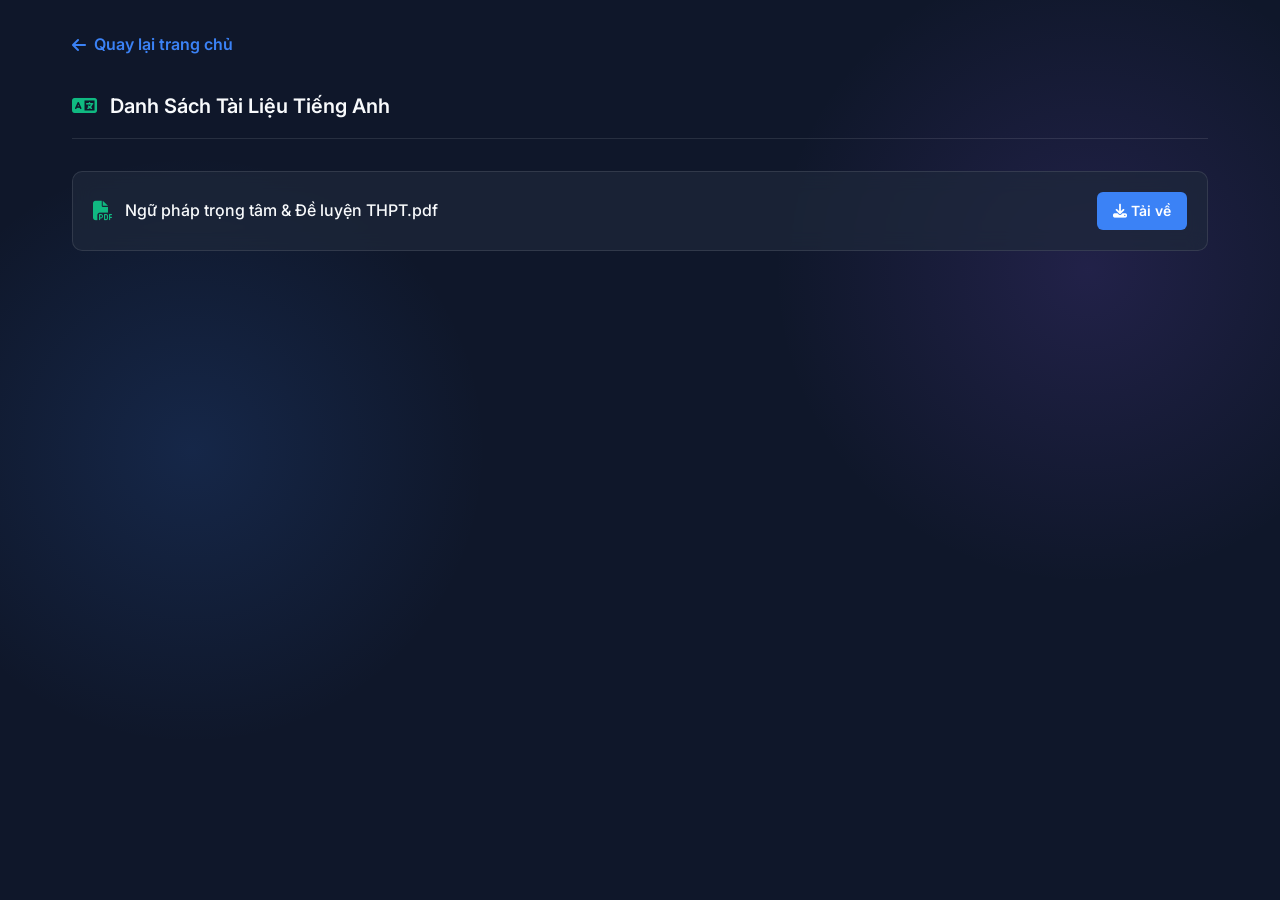
==== anh.html @ f0d2fc49 "Update download link in anh.html" ====
<!DOCTYPE html>
<html lang="vi">
<head>
    <meta charset="UTF-8">
    <meta name="viewport" content="width=device-width, initial-scale=1.0">
    <title>Tài liệu Tiếng Anh - Kho Tài Liệu</title>
    <link href="https://fonts.googleapis.com/css2?family=Inter:wght@300;400;600&display=swap" rel="stylesheet">
    <link rel="stylesheet" href="https://cdnjs.cloudflare.com/ajax/libs/font-awesome/6.4.0/css/all.min.css">
    <link rel="stylesheet" href="style.css">
    <style>
        .back-btn { display: inline-flex; align-items: center; gap: 0.5rem; color: var(--accent); margin-bottom: 2rem; font-weight: 600; }
        .back-btn:hover { text-decoration: underline; }
        .file-list { display: flex; flex-direction: column; gap: 1rem; margin-top: 1.5rem; }
        .file-item { background: var(--glass-bg); border: 1px solid var(--glass-border); backdrop-filter: blur(10px); -webkit-backdrop-filter: blur(10px); padding: 1.25rem; border-radius: 10px; display: flex; justify-content: space-between; align-items: center; transition: all 0.2s; }
        .file-item:hover { background: var(--hover-bg); border-color: rgba(255, 255, 255, 0.2); transform: translateX(4px); }
        .file-name { display: flex; align-items: center; gap: 0.75rem; font-weight: 500; }
        .file-name i { font-size: 1.25rem; color: #10b981; }
        .download-btn { background: var(--accent); color: white; padding: 0.5rem 1rem; border-radius: 6px; font-size: 0.875rem; font-weight: 600; transition: opacity 0.2s; }
        .download-btn:hover { opacity: 0.9; }
    </style>
</head>
<body>
    <div class="container">
        <a href="index.html" class="back-btn"><i class="fa-solid fa-arrow-left"></i> Quay lại trang chủ</a>
        
        <div class="section-title">
            <h2><i class="fa-solid fa-language" style="color: #10b981; margin-right: 0.5rem;"></i> Danh Sách Tài Liệu Tiếng Anh</h2>
        </div>

        <div class="file-list">
            <div class="file-item">
                <div class="file-name">
                    <i class="fa-solid fa-file-pdf"></i>
                    <span>Ngữ pháp trọng tâm & Đề luyện THPT.pdf</span>
                </div>
                <a href="Cụm động từ.docx" class="download-btn" download><i class="fa-solid fa-download"></i> Tải về</a>
            </div>
        </div>
    </div>
</body>
</html>
---- style.css ----
/* Reset CSS cơ bản */
* {
    margin: 0;
    padding: 0;
    box-sizing: border-box;
}

:root {
    --bg-main: #0f172a;       /* Nền tối sâu */
    --glass-bg: rgba(30, 41, 59, 0.7); /* Nền kính */
    --glass-border: rgba(255, 255, 255, 0.1);
    --glass-shadow: 0 8px 32px 0 rgba(0, 0, 0, 0.37);
    --text-main: #f8fafc;
    --text-muted: #94a3b8;
    --accent: #3b82f6;
    --hover-bg: rgba(255, 255, 255, 0.05);
}

body {
    font-family: 'Inter', sans-serif;
    background-color: var(--bg-main);
    color: var(--text-main);
    min-height: 100vh;
    line-height: 1.6;
    /* Thêm một chút gradient nền mờ cho đẹp */
    background-image: radial-gradient(circle at 15% 50%, rgba(59, 130, 246, 0.15), transparent 25%),
                      radial-gradient(circle at 85% 30%, rgba(139, 92, 246, 0.15), transparent 25%);
}

a {
    text-decoration: none;
    color: inherit;
}

.container {
    max-width: 1200px;
    margin: 0 auto;
    padding: 2rem;
}

/* --- Header & Thanh tìm kiếm --- */
header {
    display: flex;
    justify-content: space-between;
    align-items: center;
    margin-bottom: 3rem;
    flex-wrap: wrap;
    gap: 1rem;
}

.logo {
    display: flex;
    align-items: center;
    gap: 0.75rem;
    font-size: 1.5rem;
    font-weight: 600;
    color: var(--accent);
}

.search-bar {
    background: var(--glass-bg);
    border: 1px solid var(--glass-border);
    border-radius: 8px;
    padding: 0.75rem 1.25rem;
    display: flex;
    align-items: center;
    gap: 0.5rem;
    width: 100%;
    max-width: 400px;
    backdrop-filter: blur(10px);
    -webkit-backdrop-filter: blur(10px);
    transition: all 0.3s ease;
}

.search-bar:focus-within {
    border-color: var(--accent);
    box-shadow: 0 0 0 2px rgba(59, 130, 246, 0.2);
}

.search-bar input {
    background: transparent;
    border: none;
    color: var(--text-main);
    width: 100%;
    outline: none;
    font-size: 1rem;
    font-family: inherit;
}

.search-bar input::placeholder {
    color: var(--text-muted);
}

/* --- Main Content --- */
.section-title {
    display: flex;
    align-items: center;
    gap: 1rem;
    margin-bottom: 2rem;
    border-bottom: 1px solid var(--glass-border);
    padding-bottom: 1rem;
}

.section-title h2 {
    font-size: 1.25rem;
    font-weight: 600;
}

.item-count {
    background: rgba(255, 255, 255, 0.1);
    padding: 0.25rem 0.75rem;
    border-radius: 20px;
    font-size: 0.85rem;
    color: var(--text-muted);
}

/* --- Grid Hệ Thống --- */
.grid-container {
    display: grid;
    grid-template-columns: repeat(auto-fill, minmax(320px, 1fr));
    gap: 1.5rem;
}

.folder-card {
    background: var(--glass-bg);
    backdrop-filter: blur(12px);
    -webkit-backdrop-filter: blur(12px);
    border: 1px solid var(--glass-border);
    border-radius: 12px;
    padding: 1.5rem;
    display: flex;
    align-items: flex-start;
    gap: 1.25rem;
    transition: transform 0.2s ease, box-shadow 0.2s ease, background 0.2s ease;
}

.folder-card:hover {
    transform: translateY(-4px);
    box-shadow: var(--glass-shadow);
    background: var(--hover-bg);
    border-color: rgba(255, 255, 255, 0.2);
}

.folder-icon {
    font-size: 2rem;
    padding: 1rem;
    border-radius: 10px;
    display: flex;
    align-items: center;
    justify-content: center;
    background: rgba(255, 255, 255, 0.05);
}

/* Tùy chỉnh màu Icon cho từng môn học/thư mục */
.html-color { color: #e34f26; }
.cyber-color { color: #10b981; }
.python-color { color: #f59e0b; }
.math-color { color: #8b5cf6; }
.chem-color { color: #ec4899; }
.doc-color { color: #3b82f6; }

.folder-info h3 {
    font-size: 1.1rem;
    margin-bottom: 0.25rem;
    color: var(--text-main);
}

.folder-info p {
    font-size: 0.875rem;
    color: var(--text-muted);
}

/* --- Responsive --- */
@media (max-width: 768px) {
    header {
        flex-direction: column;
        align-items: flex-start;
    }
    .search-bar {
        max-width: 100%;
    }
    .grid-container {
        grid-template-columns: 1fr;
    }
}
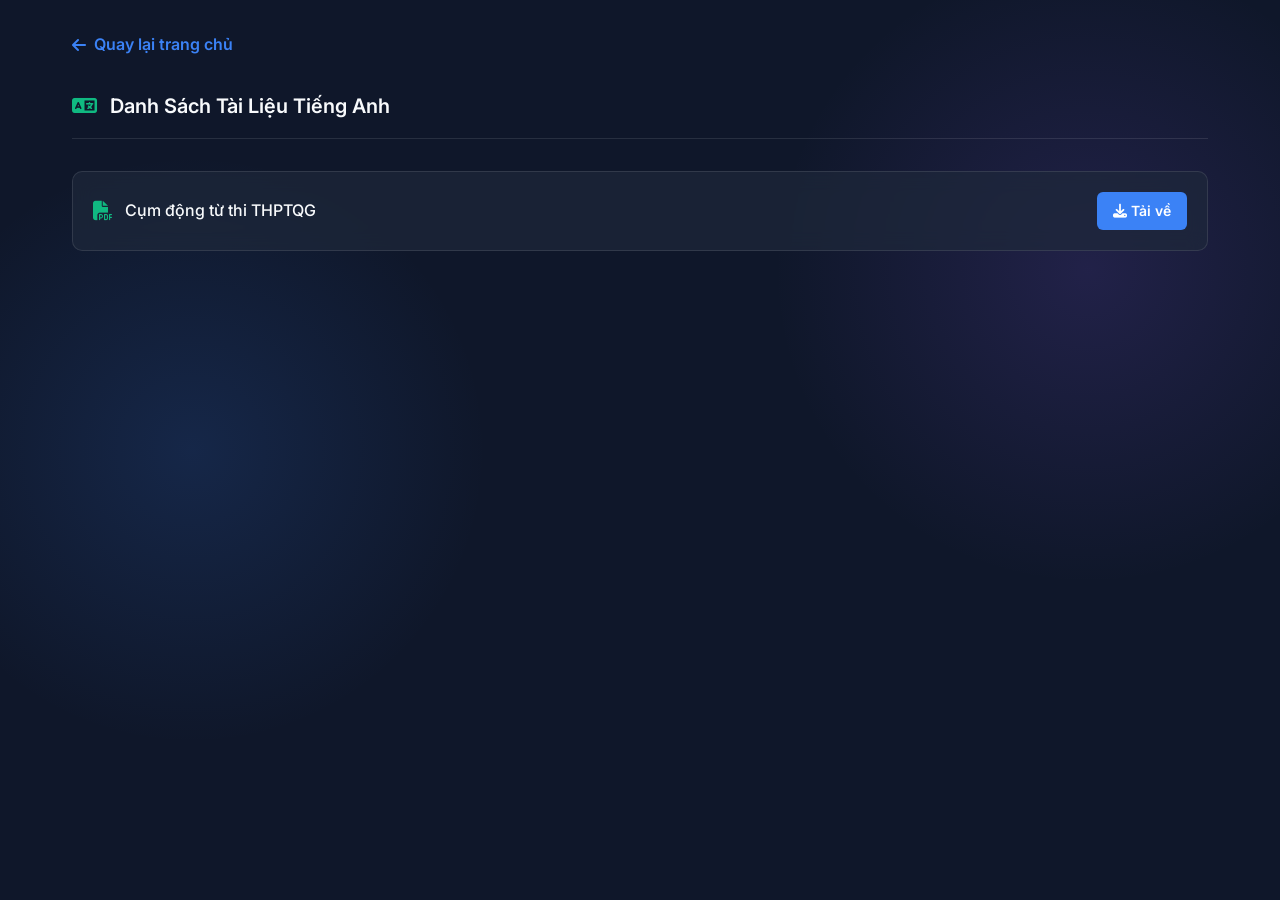
==== commit c42310ae: "Update file name in anh.html" ====
--- a/anh.html
+++ b/anh.html
@@ -31,7 +31,7 @@
             <div class="file-item">
                 <div class="file-name">
                     <i class="fa-solid fa-file-pdf"></i>
-                    <span>Ngữ pháp trọng tâm & Đề luyện THPT.pdf</span>
+                    <span>Cụm động từ thi THPTQG</span>
                 </div>
                 <a href="Cụm động từ.docx" class="download-btn" download><i class="fa-solid fa-download"></i> Tải về</a>
             </div>
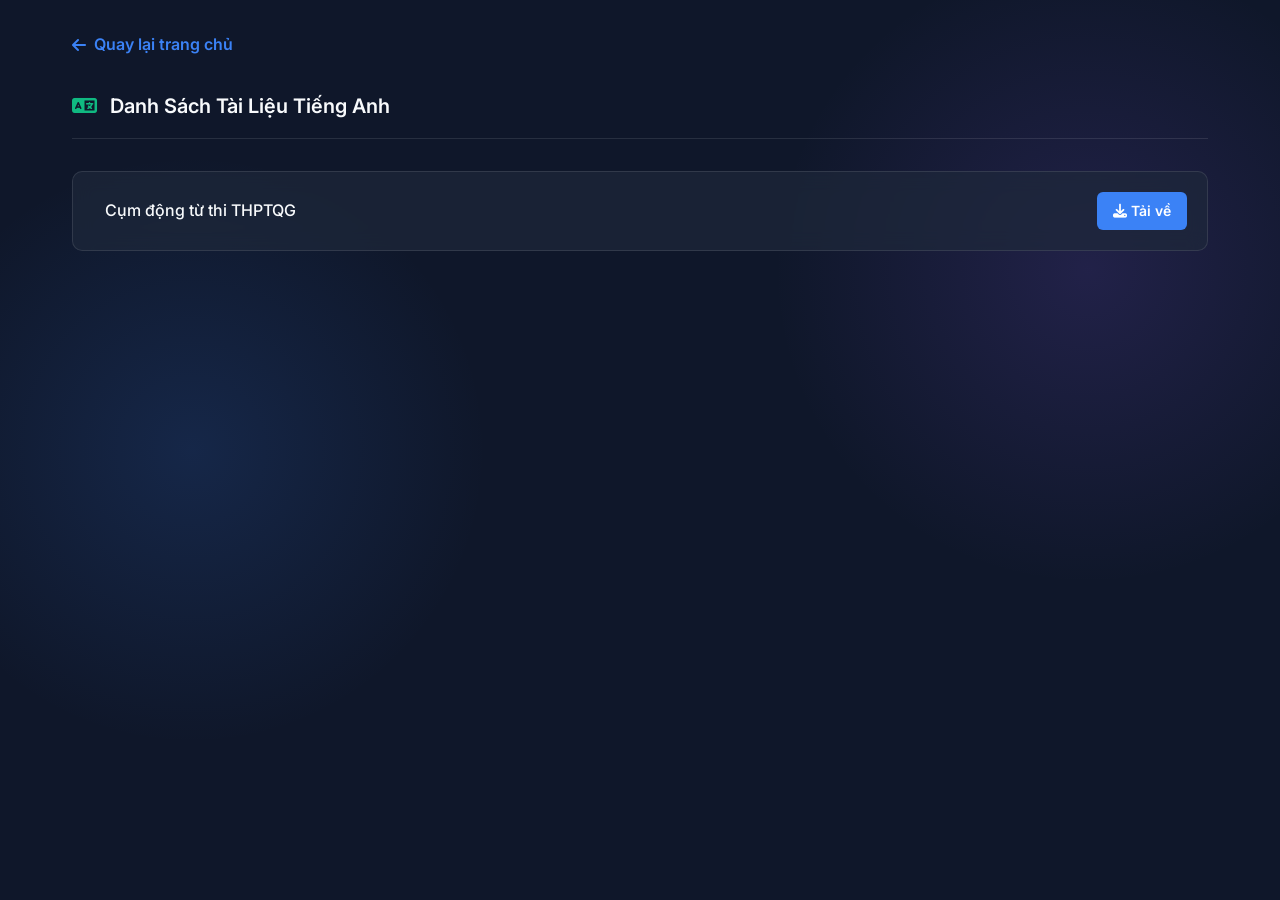
==== commit 61880891: "Change file icon from PDF to DOCX" ====
--- a/anh.html
+++ b/anh.html
@@ -30,7 +30,7 @@
         <div class="file-list">
             <div class="file-item">
                 <div class="file-name">
-                    <i class="fa-solid fa-file-pdf"></i>
+                    <i class="fa-solid fa-file-docx"></i>
                     <span>Cụm động từ thi THPTQG</span>
                 </div>
                 <a href="Cụm động từ.docx" class="download-btn" download><i class="fa-solid fa-download"></i> Tải về</a>
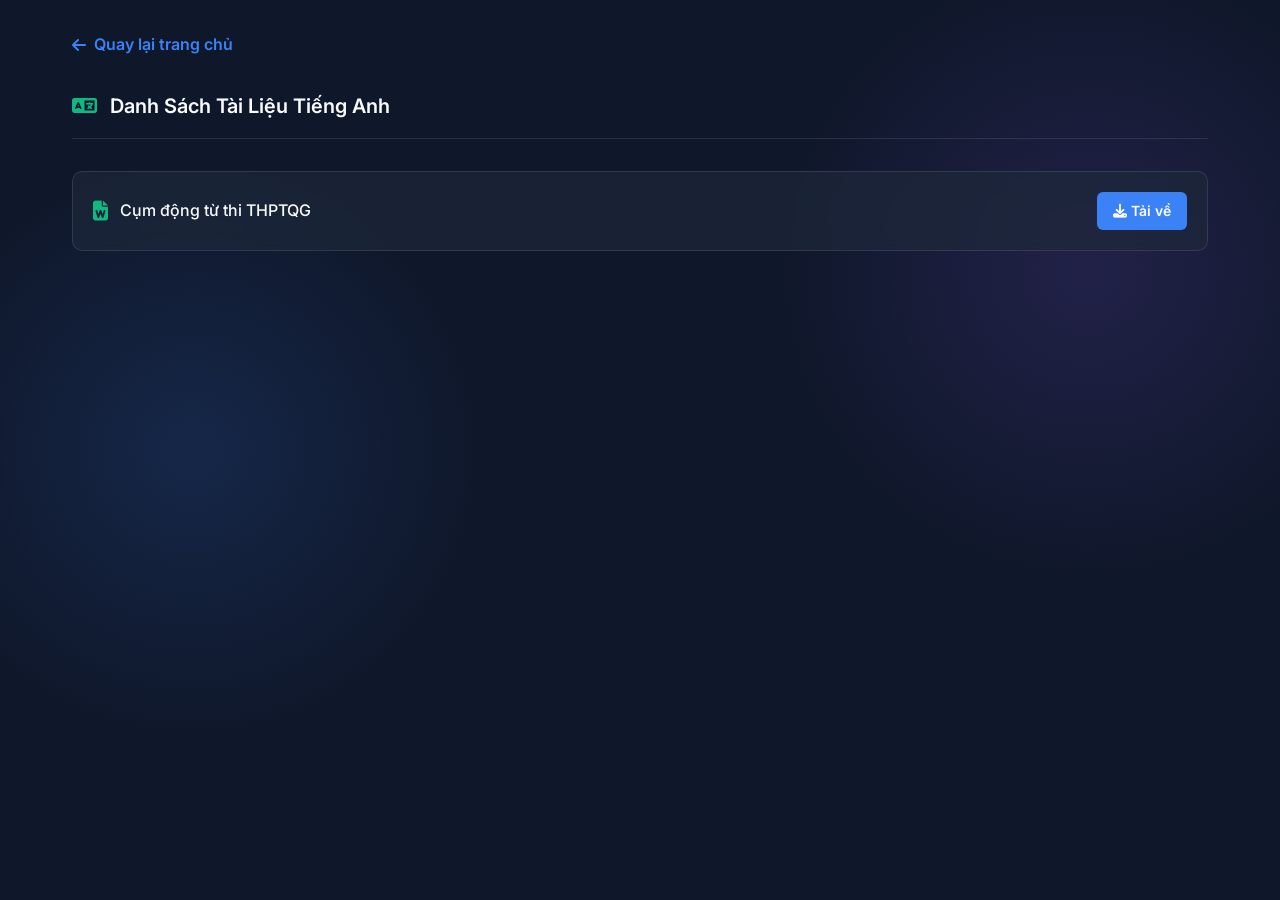
==== commit 6fd51a90: "Change file icon from docx to word" ====
--- a/anh.html
+++ b/anh.html
@@ -30,7 +30,7 @@
         <div class="file-list">
             <div class="file-item">
                 <div class="file-name">
-                    <i class="fa-solid fa-file-docx"></i>
+                    <i class="fa-solid fa-file-word"></i>
                     <span>Cụm động từ thi THPTQG</span>
                 </div>
                 <a href="Cụm động từ.docx" class="download-btn" download><i class="fa-solid fa-download"></i> Tải về</a>
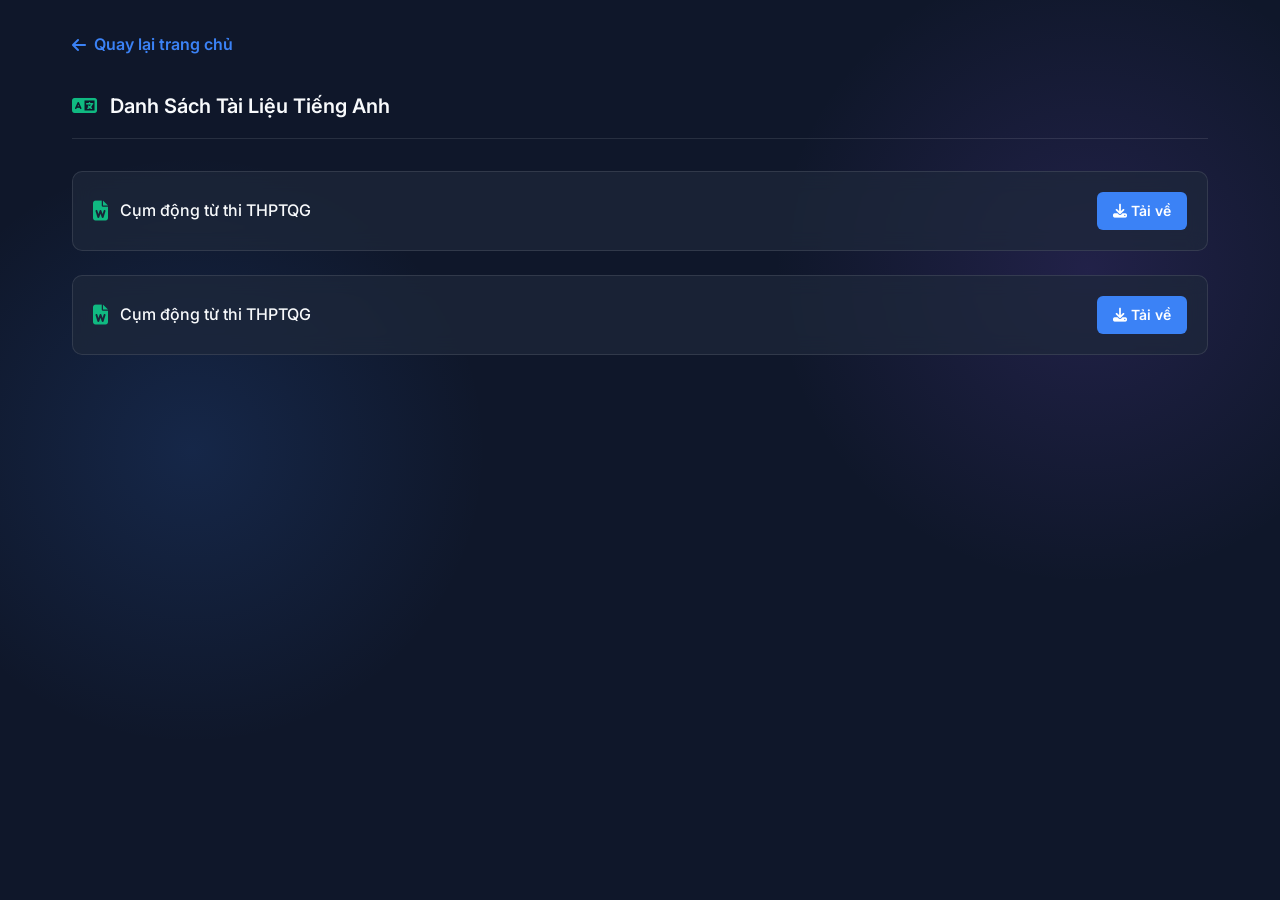
==== commit 348cf7d6: "Add file list section to anh.html" ====
--- a/anh.html
+++ b/anh.html
@@ -36,6 +36,15 @@
                 <a href="Cụm động từ.docx" class="download-btn" download><i class="fa-solid fa-download"></i> Tải về</a>
             </div>
         </div>
+        <div class="file-list">
+            <div class="file-item">
+                <div class="file-name">
+                    <i class="fa-solid fa-file-word"></i>
+                    <span>Cụm động từ thi THPTQG</span>
+                </div>
+                <a href="Cụm động từ.docx" class="download-btn" download><i class="fa-solid fa-download"></i> Tải về</a>
+            </div>
+        </div>
     </div>
 </body>
 </html>
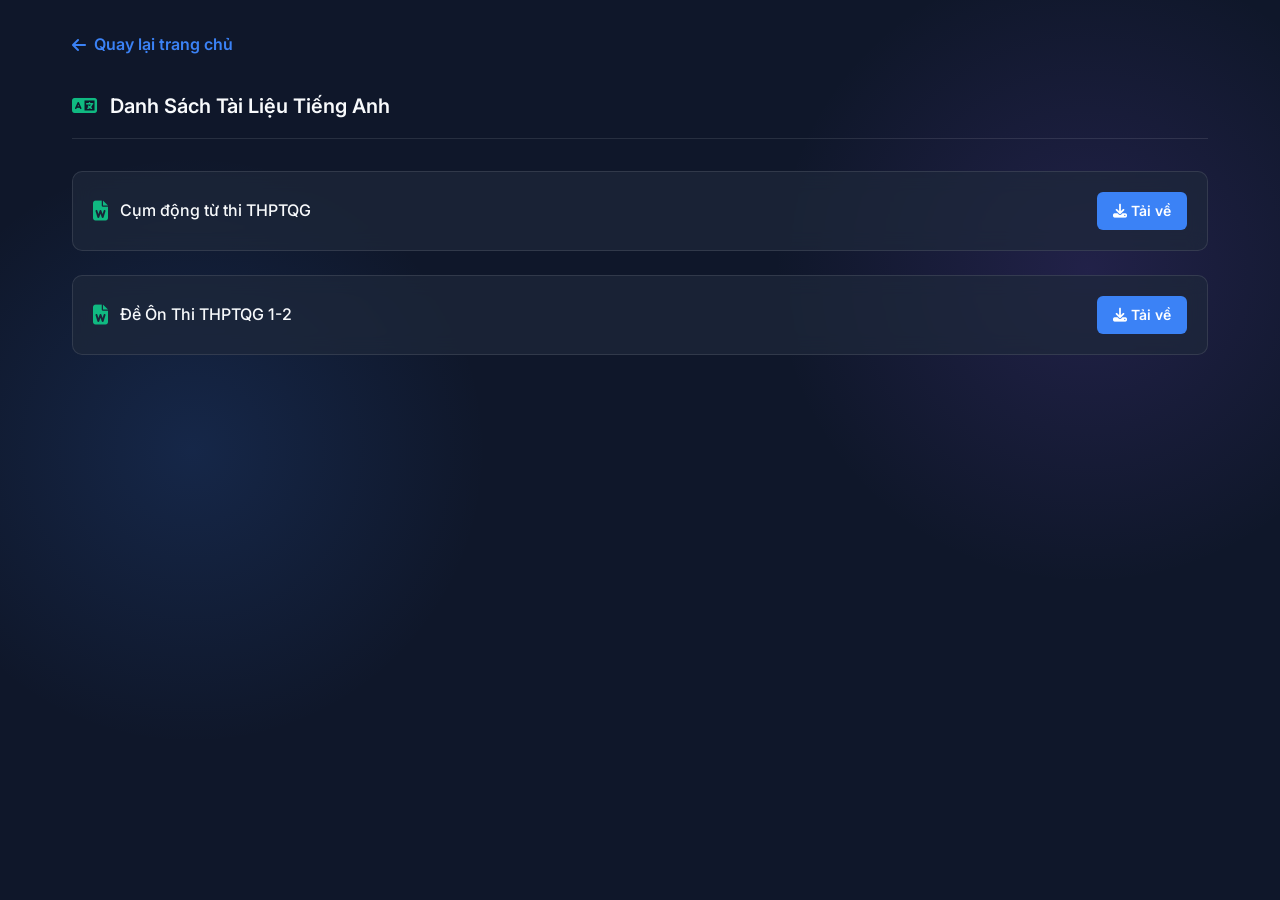
==== commit 937ef239: "Update file names in anh.html" ====
--- a/anh.html
+++ b/anh.html
@@ -40,9 +40,9 @@
             <div class="file-item">
                 <div class="file-name">
                     <i class="fa-solid fa-file-word"></i>
-                    <span>Cụm động từ thi THPTQG</span>
+                    <span>Đề Ôn Thi THPTQG 1-2</span>
                 </div>
-                <a href="Cụm động từ.docx" class="download-btn" download><i class="fa-solid fa-download"></i> Tải về</a>
+                <a href="TEST 1-2.docx" class="download-btn" download><i class="fa-solid fa-download"></i> Tải về</a>
             </div>
         </div>
     </div>
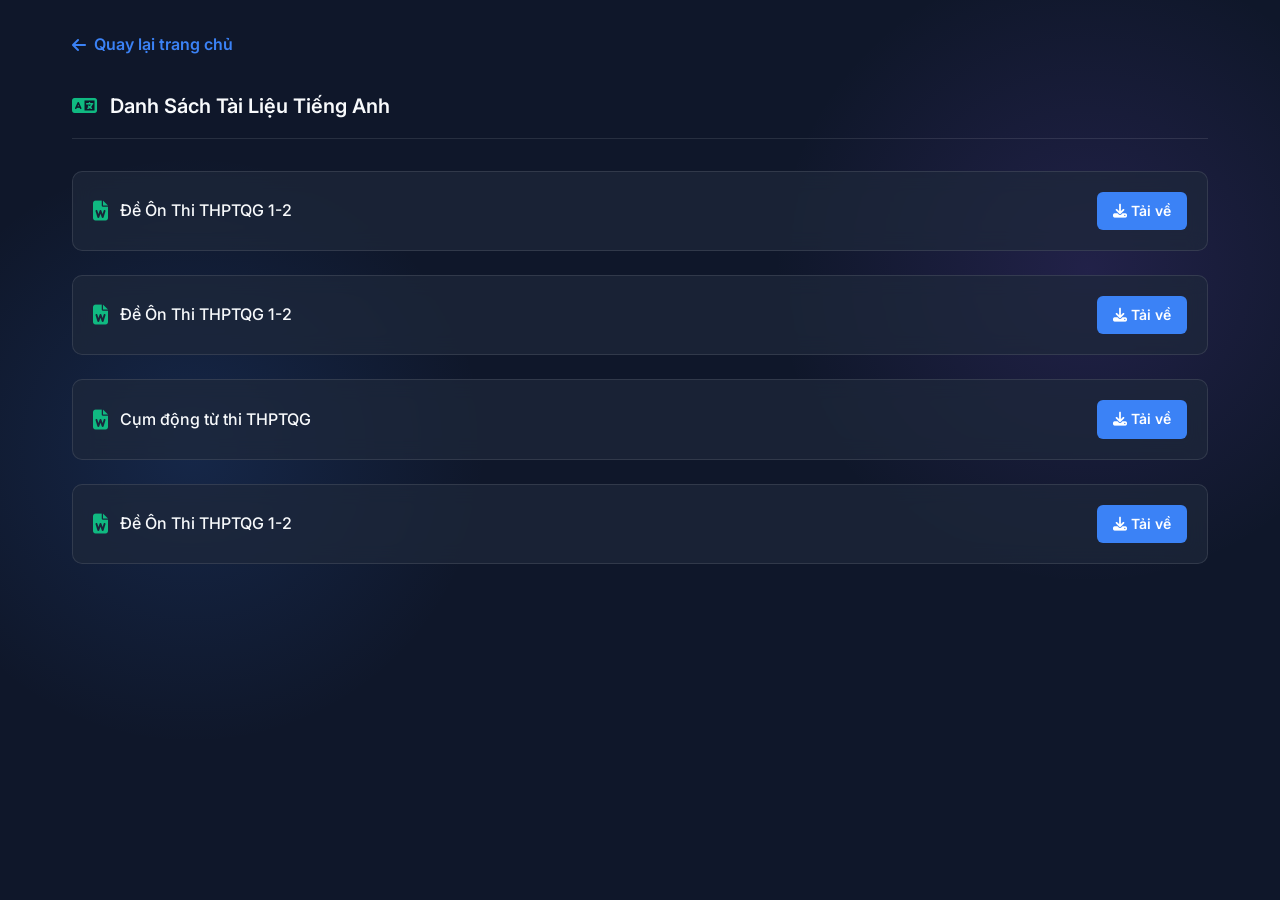
==== commit a1aeec7a: "Add duplicate file items for Đề Ôn Thi THPTQG" ====
--- a/anh.html
+++ b/anh.html
@@ -31,6 +31,24 @@
             <div class="file-item">
                 <div class="file-name">
                     <i class="fa-solid fa-file-word"></i>
+                    <span>Đề Ôn Thi THPTQG 1-2</span>
+                </div>
+                <a href="TEST 1-2.docx" class="download-btn" download><i class="fa-solid fa-download"></i> Tải về</a>
+            </div>
+        </div>
+        <div class="file-list">
+            <div class="file-item">
+                <div class="file-name">
+                    <i class="fa-solid fa-file-word"></i>
+                    <span>Đề Ôn Thi THPTQG 1-2</span>
+                </div>
+                <a href="TEST 1-2.docx" class="download-btn" download><i class="fa-solid fa-download"></i> Tải về</a>
+            </div>
+        </div>
+        <div class="file-list">
+            <div class="file-item">
+                <div class="file-name">
+                    <i class="fa-solid fa-file-word"></i>
                     <span>Cụm động từ thi THPTQG</span>
                 </div>
                 <a href="Cụm động từ.docx" class="download-btn" download><i class="fa-solid fa-download"></i> Tải về</a>
--- a/style.css
+++ b/style.css
@@ -1,4 +1,3 @@
-/* Reset CSS cơ bản */
 * {
     margin: 0;
     padding: 0;
@@ -6,8 +5,8 @@
 }
 
 :root {
-    --bg-main: #0f172a;       /* Nền tối sâu */
-    --glass-bg: rgba(30, 41, 59, 0.7); /* Nền kính */
+    --bg-main: #0f172a;       
+    --glass-bg: rgba(30, 41, 59, 0.7); 
     --glass-border: rgba(255, 255, 255, 0.1);
     --glass-shadow: 0 8px 32px 0 rgba(0, 0, 0, 0.37);
     --text-main: #f8fafc;
@@ -22,7 +21,7 @@
     color: var(--text-main);
     min-height: 100vh;
     line-height: 1.6;
-    /* Thêm một chút gradient nền mờ cho đẹp */
+    
     background-image: radial-gradient(circle at 15% 50%, rgba(59, 130, 246, 0.15), transparent 25%),
                       radial-gradient(circle at 85% 30%, rgba(139, 92, 246, 0.15), transparent 25%);
 }
@@ -38,7 +37,7 @@
     padding: 2rem;
 }
 
-/* --- Header & Thanh tìm kiếm --- */
+
 header {
     display: flex;
     justify-content: space-between;
@@ -91,7 +90,7 @@
     color: var(--text-muted);
 }
 
-/* --- Main Content --- */
+
 .section-title {
     display: flex;
     align-items: center;
@@ -114,7 +113,7 @@
     color: var(--text-muted);
 }
 
-/* --- Grid Hệ Thống --- */
+
 .grid-container {
     display: grid;
     grid-template-columns: repeat(auto-fill, minmax(320px, 1fr));
@@ -151,7 +150,7 @@
     background: rgba(255, 255, 255, 0.05);
 }
 
-/* Tùy chỉnh màu Icon cho từng môn học/thư mục */
+
 .html-color { color: #e34f26; }
 .cyber-color { color: #10b981; }
 .python-color { color: #f59e0b; }
@@ -170,7 +169,7 @@
     color: var(--text-muted);
 }
 
-/* --- Responsive --- */
+
 @media (max-width: 768px) {
     header {
         flex-direction: column;
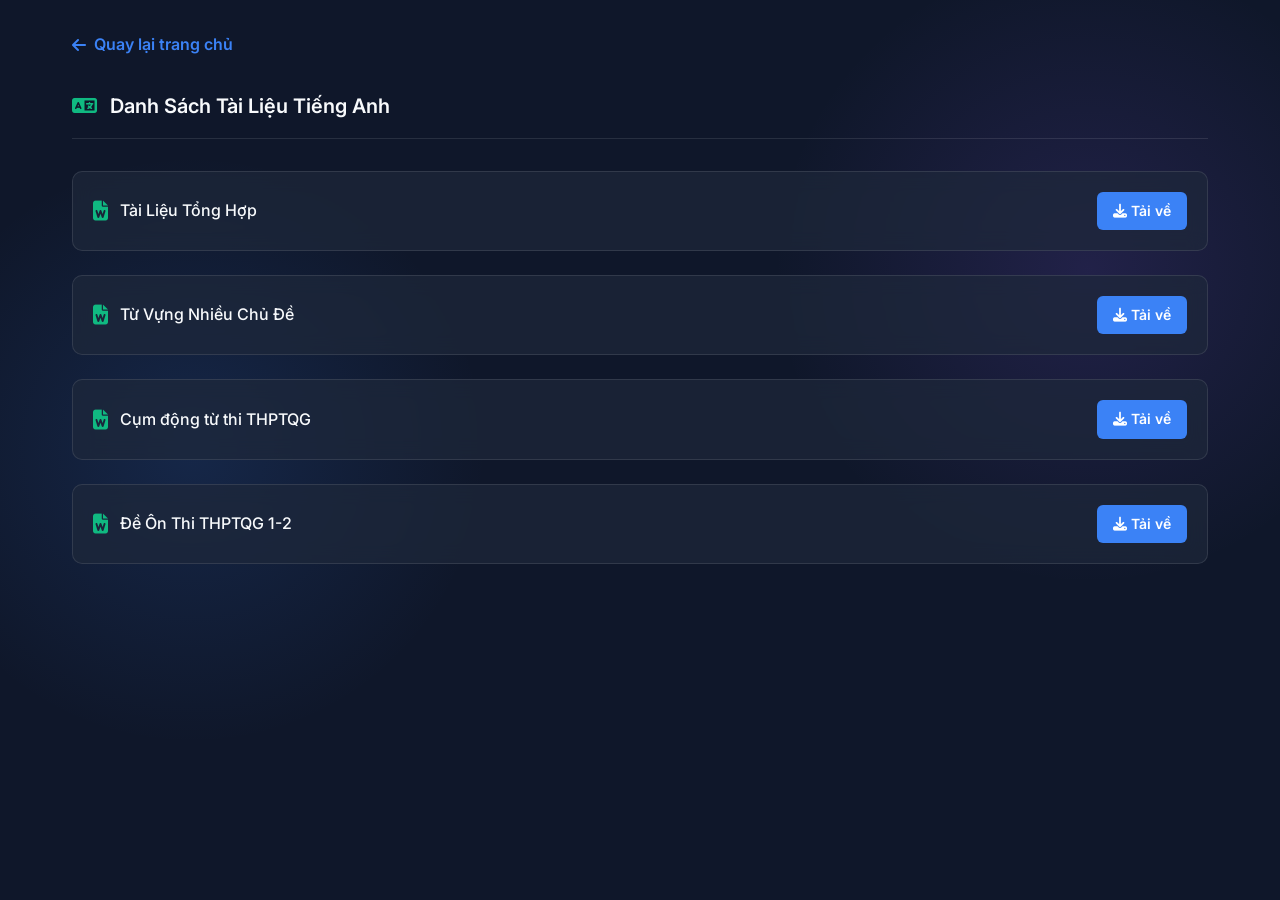
==== commit 746ab9e6: "Update file names and links in anh.html" ====
--- a/anh.html
+++ b/anh.html
@@ -31,18 +31,18 @@
             <div class="file-item">
                 <div class="file-name">
                     <i class="fa-solid fa-file-word"></i>
-                    <span>Đề Ôn Thi THPTQG 1-2</span>
+                    <span>Tài Liệu Tổng Hợp</span>
                 </div>
-                <a href="TEST 1-2.docx" class="download-btn" download><i class="fa-solid fa-download"></i> Tải về</a>
+                <a href="TÀI LIỆU ÔN THI TIẾNG ANH LỚP 12.docx" class="download-btn" download><i class="fa-solid fa-download"></i> Tải về</a>
             </div>
         </div>
         <div class="file-list">
             <div class="file-item">
                 <div class="file-name">
                     <i class="fa-solid fa-file-word"></i>
-                    <span>Đề Ôn Thi THPTQG 1-2</span>
+                    <span>Từ Vựng Nhiều Chủ Đề</span>
                 </div>
-                <a href="TEST 1-2.docx" class="download-btn" download><i class="fa-solid fa-download"></i> Tải về</a>
+                <a href="VOCABULARY.docx" class="download-btn" download><i class="fa-solid fa-download"></i> Tải về</a>
             </div>
         </div>
         <div class="file-list">
